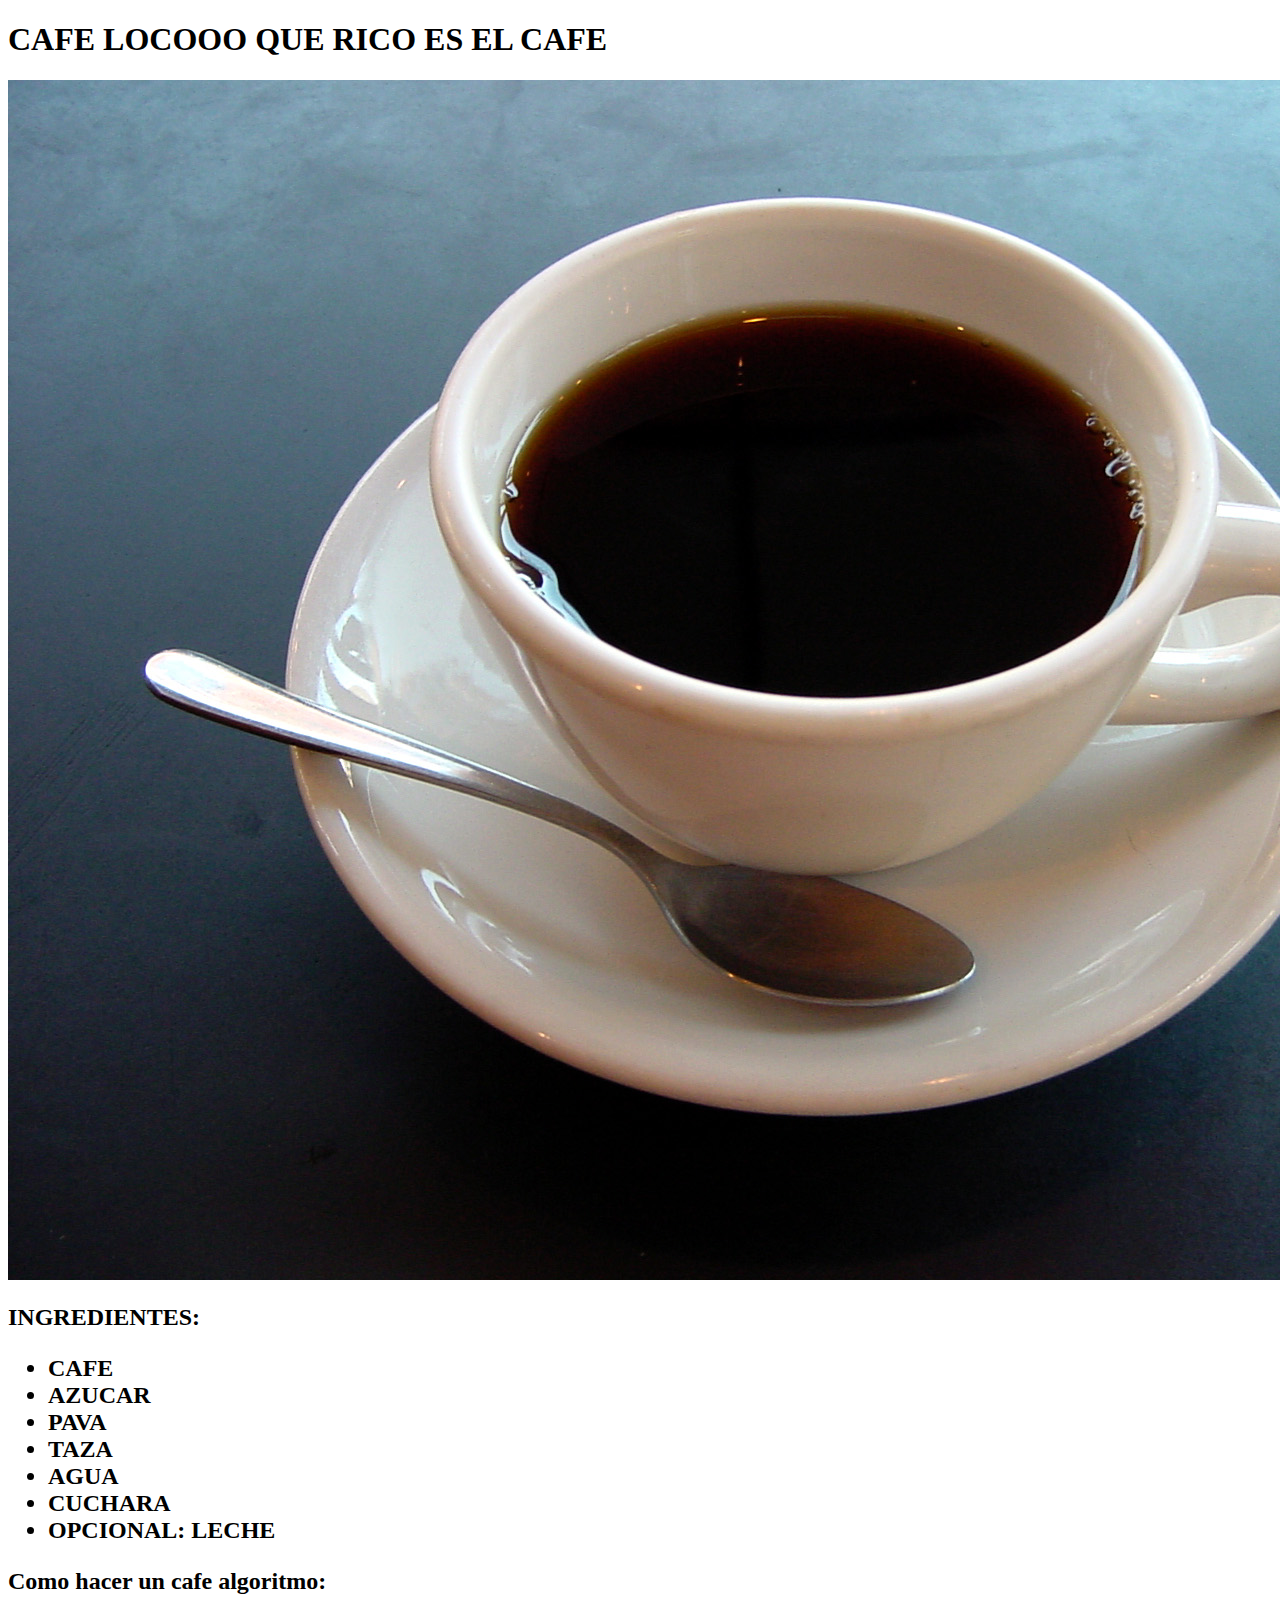
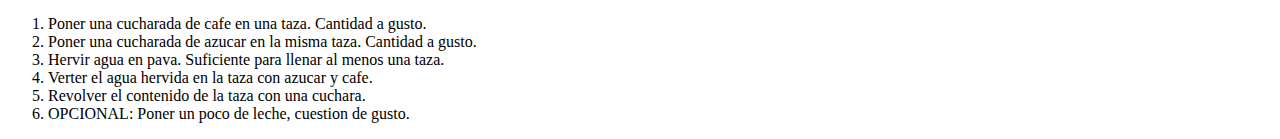
==== recipes/cafe.html @ 572faee6 "pagina del cafe terminada" ====
<!DOCTYPE html>
<html lang="es">
<head>
    <meta charset="UTF-8">
    <meta http-equiv="X-UA-Compatible" content="IE=edge">
    <meta name="viewport" content="width=device-width, initial-scale=1.0">
    <title>Cafe</title>
</head>
<body>
    <h1> CAFE LOCOOO QUE RICO ES EL CAFE</h1>
    <img src="../images/A_small_cup_of_coffee.jpeg" alt="">
    <h2> INGREDIENTES:
        <ul>
            <li>CAFE</li>
            <li>AZUCAR</li>
            <li>PAVA</li>
            <li>TAZA</li>
            <li>AGUA</li>
            <li>CUCHARA</li>
            <li>OPCIONAL: LECHE</li>
        </ul>
    </h2>
    <h2> Como hacer un cafe algoritmo:</h2>

    <ol>
        <li>Poner una cucharada de cafe en una taza. Cantidad a gusto.</li>
        <li>Poner una cucharada de azucar en la misma taza. Cantidad a gusto.</li>
        <li>Hervir agua en pava. Suficiente para llenar al menos una taza.</li>
        <li>Verter el agua hervida en la taza con azucar y cafe.</li>
        <li>Revolver el contenido de la taza con una cuchara.</li>
        <li>OPCIONAL: Poner un poco de leche, cuestion de gusto.</li>
    </ol>
</body>
</html>
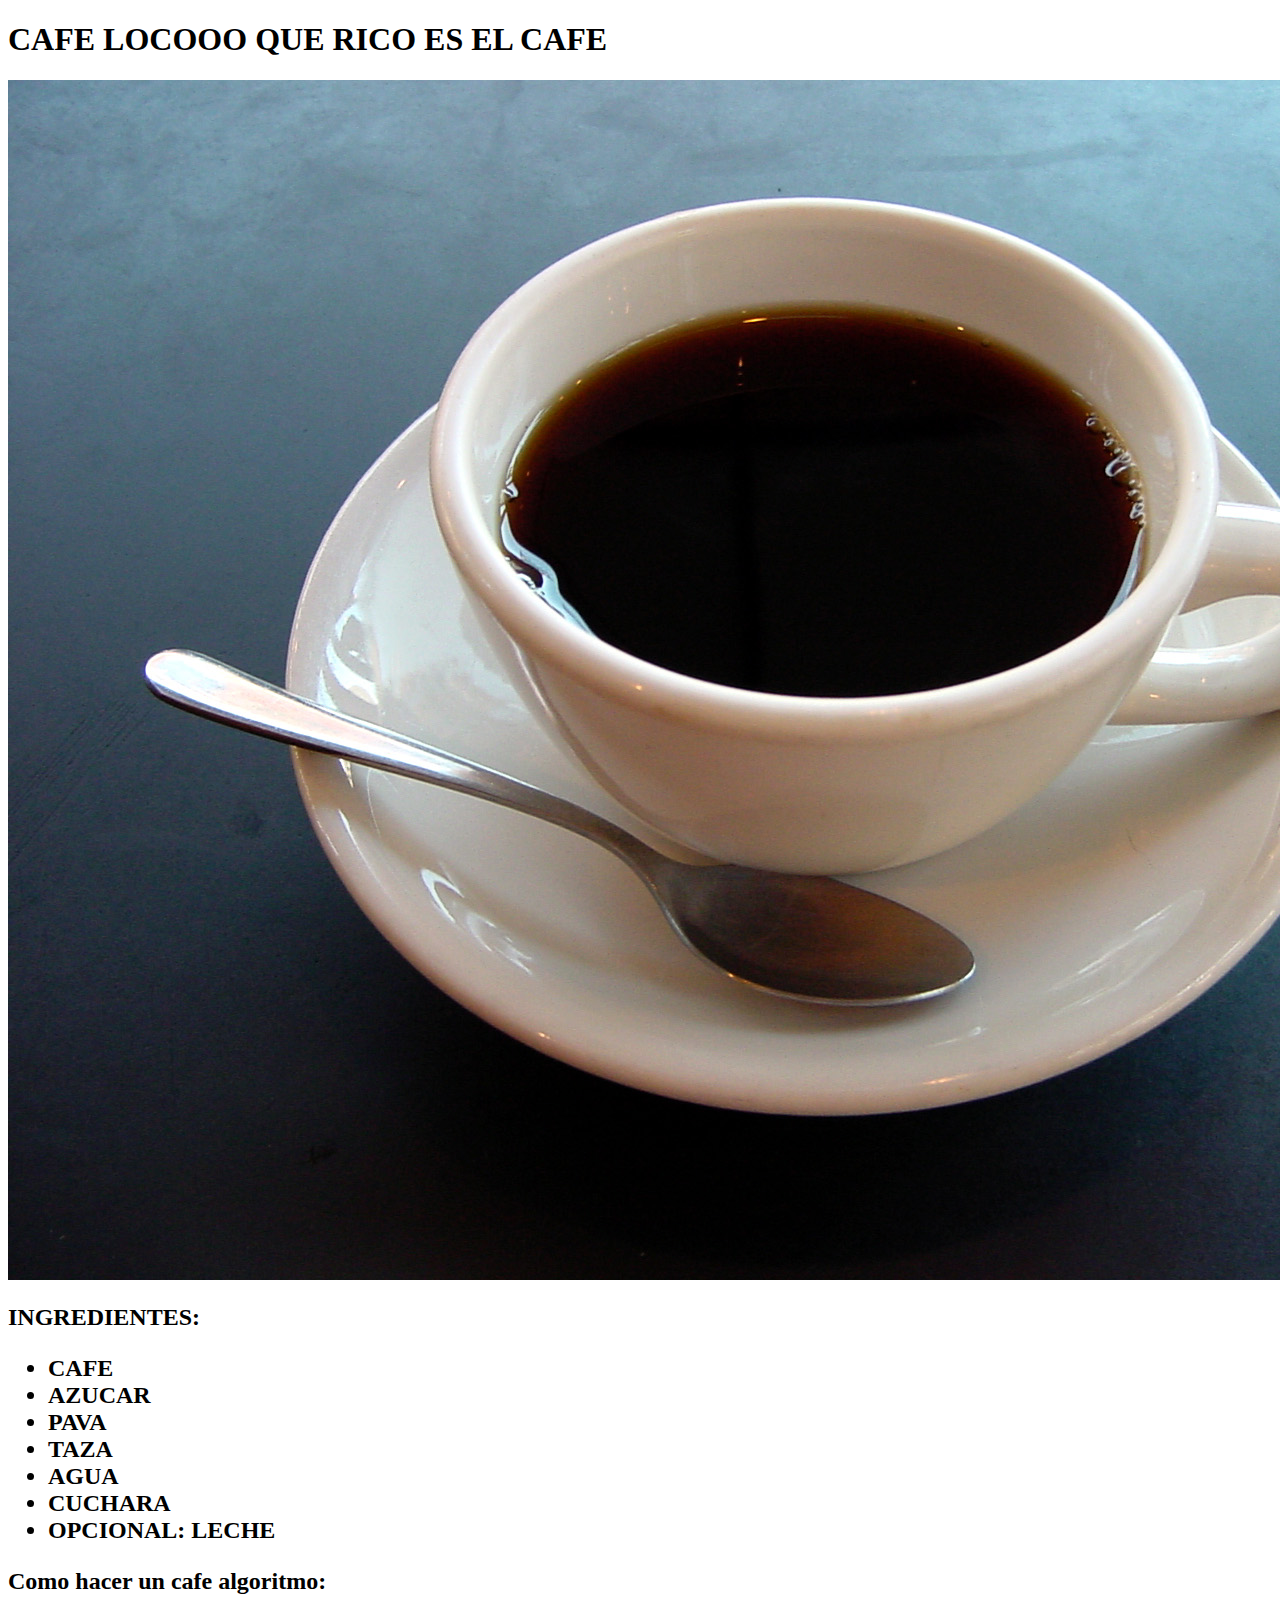
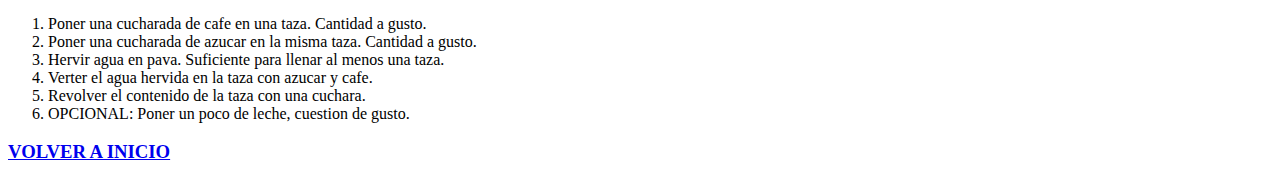
==== commit 34ecd86f: "lasagna pagina lista boton de inicio en pagina cafe" ====
--- a/recipes/cafe.html
+++ b/recipes/cafe.html
@@ -30,5 +30,6 @@
         <li>Revolver el contenido de la taza con una cuchara.</li>
         <li>OPCIONAL: Poner un poco de leche, cuestion de gusto.</li>
     </ol>
+    <a href="../index.html"><h3>VOLVER A INICIO</h3></a>
 </body>
 </html>